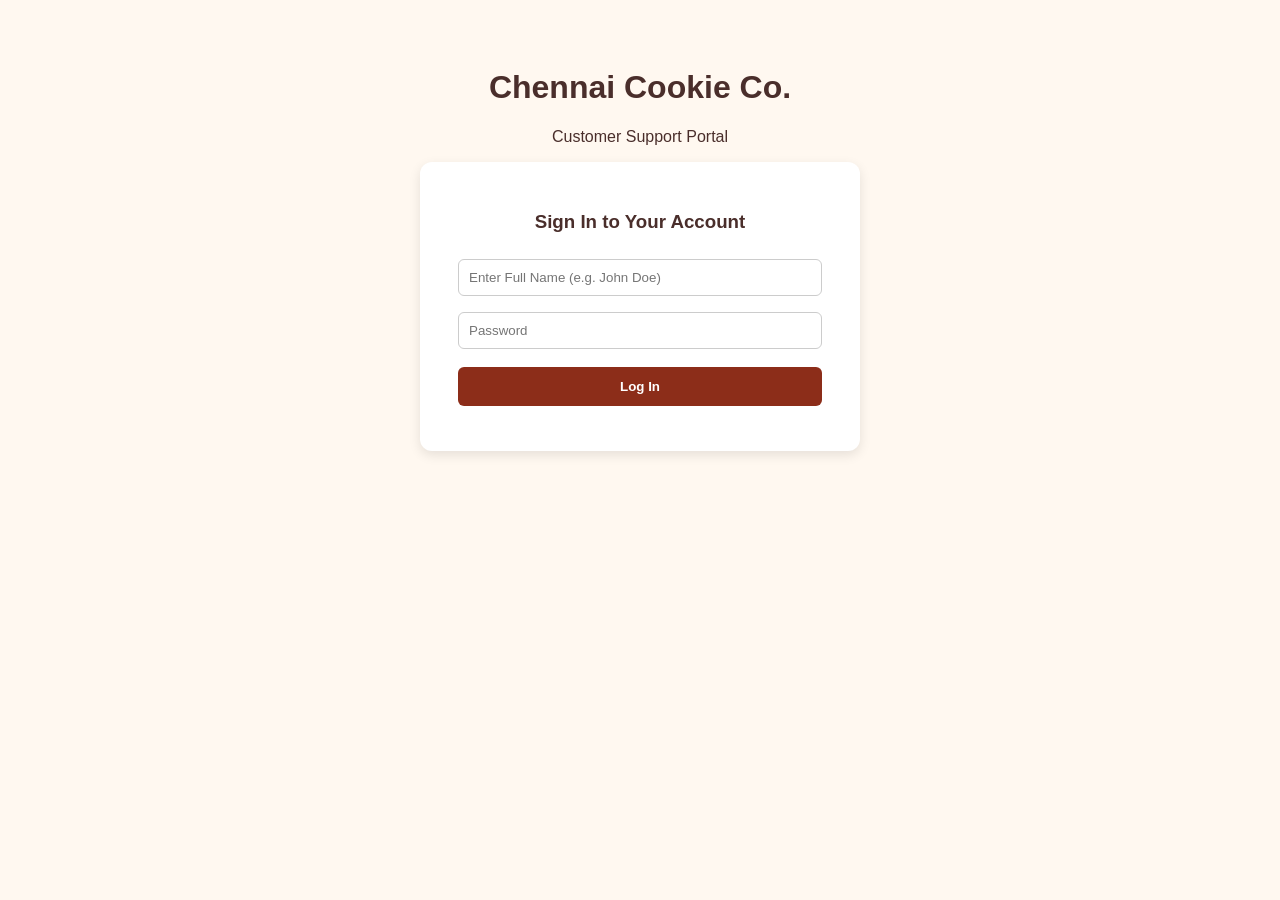
==== index.html @ 2fce51f4 "Update index.html" ====
<!DOCTYPE html>
<html lang="en">
<head>
  <meta charset="UTF-8">
  <meta name="viewport" content="width=device-width, initial-scale=1.0">
  <title>Customer Portal</title>

  <!-- Load Zendesk Web Widget Snippet -->
  <script id="ze-snippet" src="https://static.zdassets.com/ekr/snippet.js?key=9500f84f-a378-455b-ae18-ffb5ad44a24b"></script>

  <style>
    body { font-family: 'Segoe UI', Tahoma, Geneva, Verdana, sans-serif; background: #fff8f0; color: #4a2e2b; padding: 40px; text-align: center; }
    .card { background: white; max-width: 380px; margin: 0 auto; padding: 30px; border-radius: 12px; box-shadow: 0 4px 12px rgba(0,0,0,0.1); }
    input { width: 90%; padding: 10px; margin: 8px 0; border: 1px solid #ccc; border-radius: 6px; }
    button { background: #8c2d19; color: white; border: none; padding: 12px 20px; border-radius: 6px; cursor: pointer; font-weight: bold; width: 96%; margin-top: 10px; }
    button:hover { background: #6b2213; }
    .status { margin-top: 15px; font-size: 14px; font-weight: bold; }
    .logged-in { color: #2e7d32; }
  </style>
</head>
<body>

  <h1>Chennai Cookie Co.</h1>
  <p>Customer Support Portal</p>

  <div class="card" id="login-card">
    <h3>Sign In to Your Account</h3>
    <form id="login-form">
      <input type="text" id="username-input" placeholder="Enter Full Name (e.g. John Doe)" required><br>
      <input type="password" placeholder="Password" required><br>
      <button type="submit">Log In</button>
    </form>
    <div id="status-message" class="status"></div>
  </div>

  <script>
    let activeJwtToken = null;

    // Handle Form Submission
    document.getElementById('login-form').addEventListener('submit', function(e) {
      e.preventDefault();
      
      const usernameVal = document.getElementById('username-input').value;
      const statusDiv = document.getElementById('status-message');
      statusDiv.innerText = 'Authenticating with server...';

      // 1. Send username to Vercel backend to generate custom JWT
      fetch('https://zendesk-auth-backend.vercel.app/api/token', {
        method: 'POST',
        headers: { 'Content-Type': 'application/json' },
        body: JSON.stringify({ username: usernameVal })
      })
      .then(res => res.json())
      .then(data => {
        if (data.token) {
          activeJwtToken = data.token;
          
          // 2. Register callback with Zendesk Web Widget
          zE('messenger', 'loginUser', function(callback) {
            callback(activeJwtToken);
          });

          // 3. UI Updates
          statusDiv.className = 'status logged-in';
          statusDiv.innerText = `Logged in as ${data.user.name}! Open the chat widget below.`;
          
          console.log('JWT registered with Zendesk for:', data.user.name);
        } else {
          statusDiv.innerText = 'Authentication failed.';
        }
      })
      .catch(err => {
        console.error(err);
        statusDiv.innerText = 'Error connecting to backend.';
      });
    });
  </script>

</body>
</html>
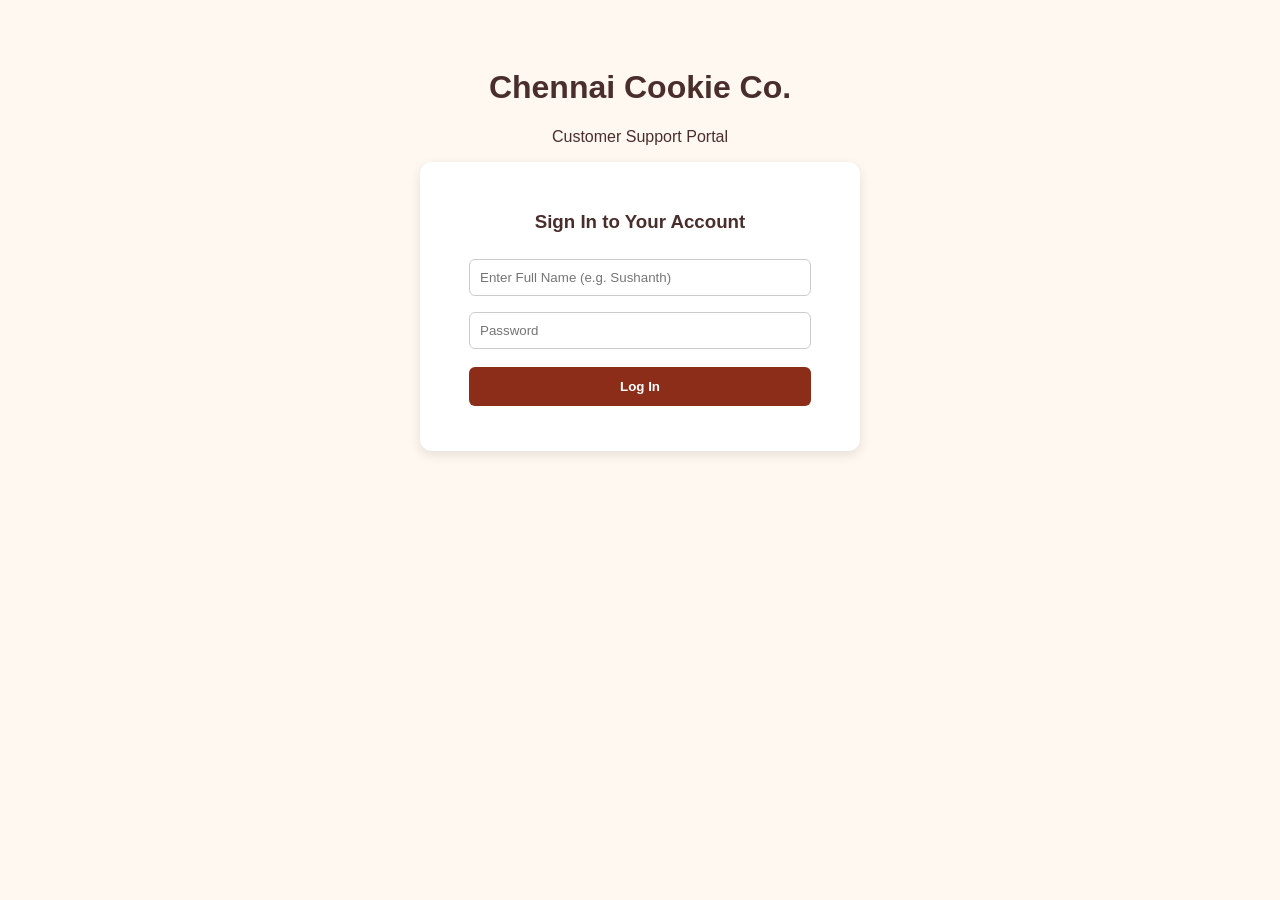
==== commit 244522a7: "Update index.html" ====
--- a/index.html
+++ b/index.html
@@ -11,11 +11,15 @@
   <style>
     body { font-family: 'Segoe UI', Tahoma, Geneva, Verdana, sans-serif; background: #fff8f0; color: #4a2e2b; padding: 40px; text-align: center; }
     .card { background: white; max-width: 380px; margin: 0 auto; padding: 30px; border-radius: 12px; box-shadow: 0 4px 12px rgba(0,0,0,0.1); }
-    input { width: 90%; padding: 10px; margin: 8px 0; border: 1px solid #ccc; border-radius: 6px; }
-    button { background: #8c2d19; color: white; border: none; padding: 12px 20px; border-radius: 6px; cursor: pointer; font-weight: bold; width: 96%; margin-top: 10px; }
-    button:hover { background: #6b2213; }
+    input { width: 90%; padding: 10px; margin: 8px 0; border: 1px solid #ccc; border-radius: 6px; box-sizing: border-box; }
+    button { color: white; border: none; padding: 12px 20px; border-radius: 6px; cursor: pointer; font-weight: bold; width: 90%; margin-top: 10px; }
+    .btn-login { background: #8c2d19; }
+    .btn-login:hover { background: #6b2213; }
+    .btn-logout { background: #555555; display: none; margin: 15px auto 0 auto; }
+    .btn-logout:hover { background: #333333; }
     .status { margin-top: 15px; font-size: 14px; font-weight: bold; }
     .logged-in { color: #2e7d32; }
+    .logged-out { color: #c62828; }
   </style>
 </head>
 <body>
@@ -23,28 +27,36 @@
   <h1>Chennai Cookie Co.</h1>
   <p>Customer Support Portal</p>
 
-  <div class="card" id="login-card">
-    <h3>Sign In to Your Account</h3>
-    <form id="login-form">
-      <input type="text" id="username-input" placeholder="Enter Full Name (e.g. John Doe)" required><br>
-      <input type="password" placeholder="Password" required><br>
-      <button type="submit">Log In</button>
-    </form>
+  <div class="card" id="auth-card">
+    <div id="login-section">
+      <h3>Sign In to Your Account</h3>
+      <form id="login-form">
+        <input type="text" id="username-input" placeholder="Enter Full Name (e.g. Sushanth)" required><br>
+        <input type="password" id="password-input" placeholder="Password" required><br>
+        <button type="submit" class="btn-login">Log In</button>
+      </form>
+    </div>
+
     <div id="status-message" class="status"></div>
+    <button id="logout-btn" class="btn-logout">Log Out</button>
   </div>
 
   <script>
     let activeJwtToken = null;
+    const loginForm = document.getElementById('login-form');
+    const loginSection = document.getElementById('login-section');
+    const logoutBtn = document.getElementById('logout-btn');
+    const statusDiv = document.getElementById('status-message');
 
-    // Handle Form Submission
-    document.getElementById('login-form').addEventListener('submit', function(e) {
+    // 1. LOGIN HANDLER
+    loginForm.addEventListener('submit', function(e) {
       e.preventDefault();
       
       const usernameVal = document.getElementById('username-input').value;
-      const statusDiv = document.getElementById('status-message');
+      statusDiv.className = 'status';
       statusDiv.innerText = 'Authenticating with server...';
 
-      // 1. Send username to Vercel backend to generate custom JWT
+      // Fetch JWT from Vercel backend
       fetch('https://zendesk-auth-backend.vercel.app/api/token', {
         method: 'POST',
         headers: { 'Content-Type': 'application/json' },
@@ -55,24 +67,52 @@
         if (data.token) {
           activeJwtToken = data.token;
           
-          // 2. Register callback with Zendesk Web Widget
+          // Register JWT with Zendesk
           zE('messenger', 'loginUser', function(callback) {
             callback(activeJwtToken);
           });
 
-          // 3. UI Updates
+          // Reset inputs on success
+          loginForm.reset();
+
+          // Update UI (Hide form, show Logout button)
+          loginSection.style.display = 'none';
+          logoutBtn.style.display = 'block';
           statusDiv.className = 'status logged-in';
           statusDiv.innerText = `Logged in as ${data.user.name}! Open the chat widget below.`;
-          
-          console.log('JWT registered with Zendesk for:', data.user.name);
         } else {
+          statusDiv.className = 'status logged-out';
           statusDiv.innerText = 'Authentication failed.';
         }
       })
       .catch(err => {
         console.error(err);
+        statusDiv.className = 'status logged-out';
         statusDiv.innerText = 'Error connecting to backend.';
       });
+    });
+
+    // 2. LOGOUT HANDLER
+    logoutBtn.addEventListener('click', function() {
+      statusDiv.className = 'status';
+      statusDiv.innerText = 'Logging out...';
+
+      // Terminate Zendesk authenticated session
+      zE('messenger', 'logoutUser')
+        .then(function() {
+          activeJwtToken = null;
+
+          // Update UI (Show form, hide Logout button)
+          loginSection.style.display = 'block';
+          logoutBtn.style.display = 'none';
+          statusDiv.className = 'status logged-out';
+          statusDiv.innerText = 'You have logged out. Chat session reset.';
+        })
+        .catch(function(error) {
+          console.error('Error logging out of Zendesk:', error);
+          statusDiv.className = 'status logged-out';
+          statusDiv.innerText = 'Logout failed.';
+        });
     });
   </script>
 
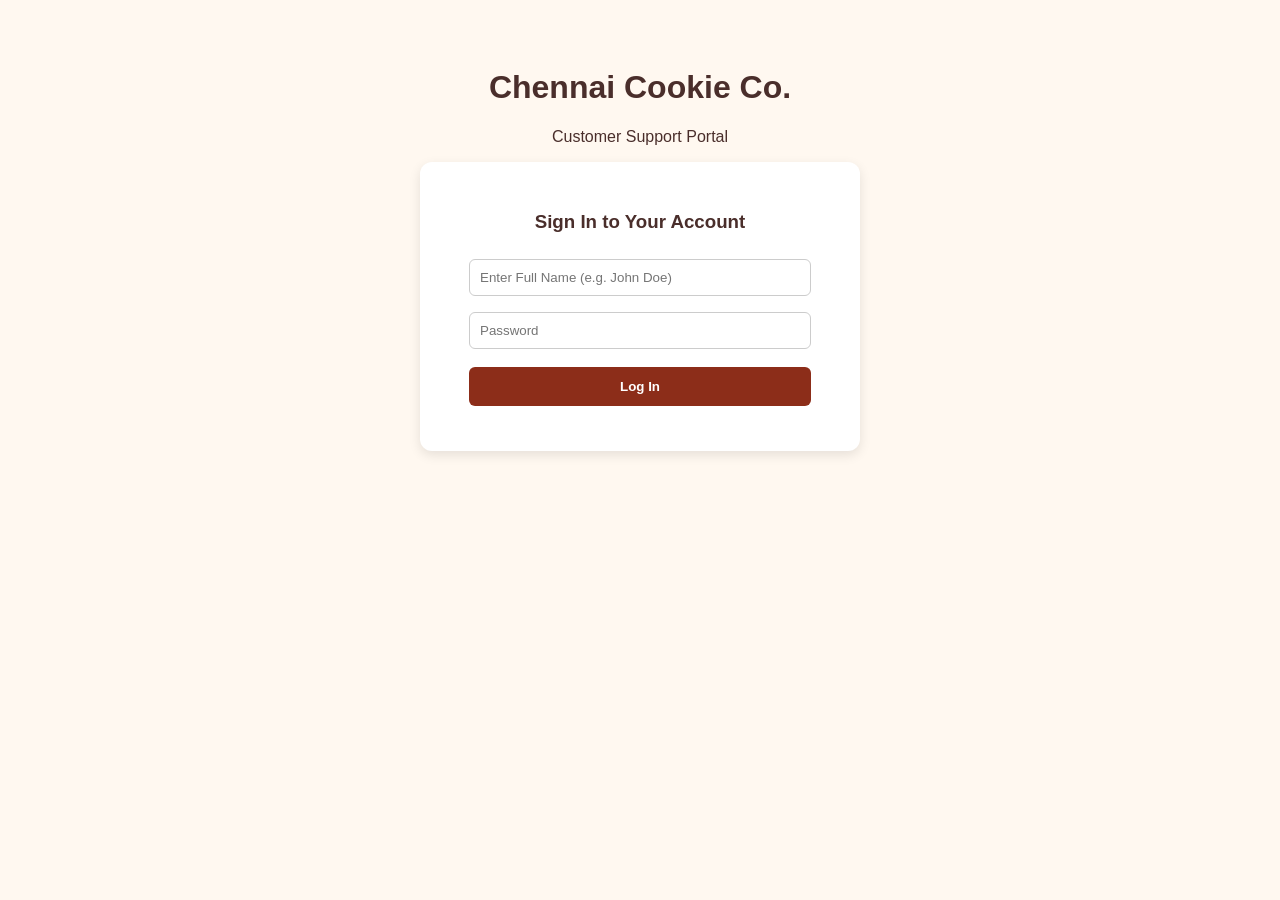
==== commit 04dcda53: "Update index.html" ====
--- a/index.html
+++ b/index.html
@@ -31,7 +31,7 @@
     <div id="login-section">
       <h3>Sign In to Your Account</h3>
       <form id="login-form">
-        <input type="text" id="username-input" placeholder="Enter Full Name (e.g. Sushanth)" required><br>
+        <input type="text" id="username-input" placeholder="Enter Full Name (e.g. John Doe)" required><br>
         <input type="password" id="password-input" placeholder="Password" required><br>
         <button type="submit" class="btn-login">Log In</button>
       </form>
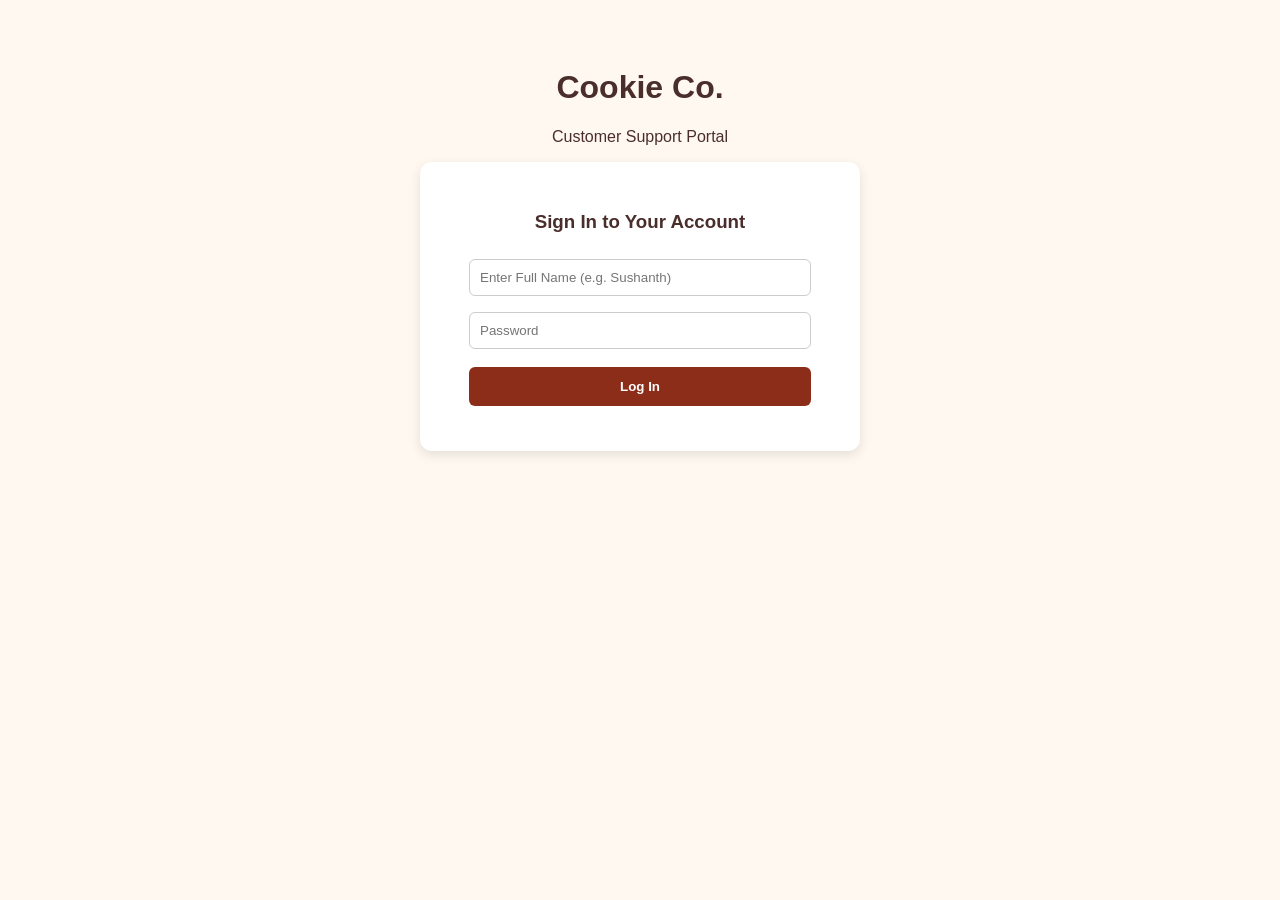
==== commit 26aa8fb9: "Update index.html" ====
--- a/index.html
+++ b/index.html
@@ -3,35 +3,27 @@
 <head>
   <meta charset="UTF-8">
   <meta name="viewport" content="width=device-width, initial-scale=1.0">
-  <title>Customer Portal</title>
+  <title>Chennai Cookie Co. | Customer Portal</title>
 
-  <!-- Load Zendesk Web Widget Snippet -->
+  <!-- External Stylesheet -->
+  <link rel="stylesheet" href="style.css">
+
+  <!-- 1. Zendesk Web Widget Snippet (Replace key with your actual key) -->
   <script id="ze-snippet" src="https://static.zdassets.com/ekr/snippet.js?key=9500f84f-a378-455b-ae18-ffb5ad44a24b"></script>
 
-  <style>
-    body { font-family: 'Segoe UI', Tahoma, Geneva, Verdana, sans-serif; background: #fff8f0; color: #4a2e2b; padding: 40px; text-align: center; }
-    .card { background: white; max-width: 380px; margin: 0 auto; padding: 30px; border-radius: 12px; box-shadow: 0 4px 12px rgba(0,0,0,0.1); }
-    input { width: 90%; padding: 10px; margin: 8px 0; border: 1px solid #ccc; border-radius: 6px; box-sizing: border-box; }
-    button { color: white; border: none; padding: 12px 20px; border-radius: 6px; cursor: pointer; font-weight: bold; width: 90%; margin-top: 10px; }
-    .btn-login { background: #8c2d19; }
-    .btn-login:hover { background: #6b2213; }
-    .btn-logout { background: #555555; display: none; margin: 15px auto 0 auto; }
-    .btn-logout:hover { background: #333333; }
-    .status { margin-top: 15px; font-size: 14px; font-weight: bold; }
-    .logged-in { color: #2e7d32; }
-    .logged-out { color: #c62828; }
-  </style>
+  <!-- External Application Logic -->
+  <script src="app.js" defer></script>
 </head>
 <body>
 
-  <h1>Chennai Cookie Co.</h1>
+  <h1>Cookie Co.</h1>
   <p>Customer Support Portal</p>
 
   <div class="card" id="auth-card">
     <div id="login-section">
       <h3>Sign In to Your Account</h3>
       <form id="login-form">
-        <input type="text" id="username-input" placeholder="Enter Full Name (e.g. John Doe)" required><br>
+        <input type="text" id="username-input" placeholder="Enter Full Name (e.g. Sushanth)" required><br>
         <input type="password" id="password-input" placeholder="Password" required><br>
         <button type="submit" class="btn-login">Log In</button>
       </form>
@@ -41,80 +33,5 @@
     <button id="logout-btn" class="btn-logout">Log Out</button>
   </div>
 
-  <script>
-    let activeJwtToken = null;
-    const loginForm = document.getElementById('login-form');
-    const loginSection = document.getElementById('login-section');
-    const logoutBtn = document.getElementById('logout-btn');
-    const statusDiv = document.getElementById('status-message');
-
-    // 1. LOGIN HANDLER
-    loginForm.addEventListener('submit', function(e) {
-      e.preventDefault();
-      
-      const usernameVal = document.getElementById('username-input').value;
-      statusDiv.className = 'status';
-      statusDiv.innerText = 'Authenticating with server...';
-
-      // Fetch JWT from Vercel backend
-      fetch('https://zendesk-auth-backend.vercel.app/api/token', {
-        method: 'POST',
-        headers: { 'Content-Type': 'application/json' },
-        body: JSON.stringify({ username: usernameVal })
-      })
-      .then(res => res.json())
-      .then(data => {
-        if (data.token) {
-          activeJwtToken = data.token;
-          
-          // Register JWT with Zendesk
-          zE('messenger', 'loginUser', function(callback) {
-            callback(activeJwtToken);
-          });
-
-          // Reset inputs on success
-          loginForm.reset();
-
-          // Update UI (Hide form, show Logout button)
-          loginSection.style.display = 'none';
-          logoutBtn.style.display = 'block';
-          statusDiv.className = 'status logged-in';
-          statusDiv.innerText = `Logged in as ${data.user.name}! Open the chat widget below.`;
-        } else {
-          statusDiv.className = 'status logged-out';
-          statusDiv.innerText = 'Authentication failed.';
-        }
-      })
-      .catch(err => {
-        console.error(err);
-        statusDiv.className = 'status logged-out';
-        statusDiv.innerText = 'Error connecting to backend.';
-      });
-    });
-
-    // 2. LOGOUT HANDLER
-    logoutBtn.addEventListener('click', function() {
-      statusDiv.className = 'status';
-      statusDiv.innerText = 'Logging out...';
-
-      // Terminate Zendesk authenticated session
-      zE('messenger', 'logoutUser')
-        .then(function() {
-          activeJwtToken = null;
-
-          // Update UI (Show form, hide Logout button)
-          loginSection.style.display = 'block';
-          logoutBtn.style.display = 'none';
-          statusDiv.className = 'status logged-out';
-          statusDiv.innerText = 'You have logged out. Chat session reset.';
-        })
-        .catch(function(error) {
-          console.error('Error logging out of Zendesk:', error);
-          statusDiv.className = 'status logged-out';
-          statusDiv.innerText = 'Logout failed.';
-        });
-    });
-  </script>
-
 </body>
 </html>
--- a/style.css
+++ b/style.css
@@ -0,0 +1,68 @@
+body {
+  font-family: 'Segoe UI', Tahoma, Geneva, Verdana, sans-serif;
+  background-color: #fff8f0;
+  color: #4a2e2b;
+  padding: 40px;
+  text-align: center;
+}
+
+.card {
+  background: white;
+  max-width: 380px;
+  margin: 0 auto;
+  padding: 30px;
+  border-radius: 12px;
+  box-shadow: 0 4px 12px rgba(0, 0, 0, 0.1);
+}
+
+input {
+  width: 90%;
+  padding: 10px;
+  margin: 8px 0;
+  border: 1px solid #ccc;
+  border-radius: 6px;
+  box-sizing: border-box;
+}
+
+button {
+  color: white;
+  border: none;
+  padding: 12px 20px;
+  border-radius: 6px;
+  cursor: pointer;
+  font-weight: bold;
+  width: 90%;
+  margin-top: 10px;
+}
+
+.btn-login {
+  background: #8c2d19;
+}
+
+.btn-login:hover {
+  background: #6b2213;
+}
+
+.btn-logout {
+  background: #555555;
+  display: none;
+  margin: 15px auto 0 auto;
+}
+
+.btn-logout:hover {
+  background: #333333;
+}
+
+.status {
+  margin-top: 15px;
+  font-size: 14px;
+  font-weight: bold;
+}
+
+.logged-in {
+  color: #2e7d32;
+}
+
+.logged-out {
+  color: #c62828;
+}
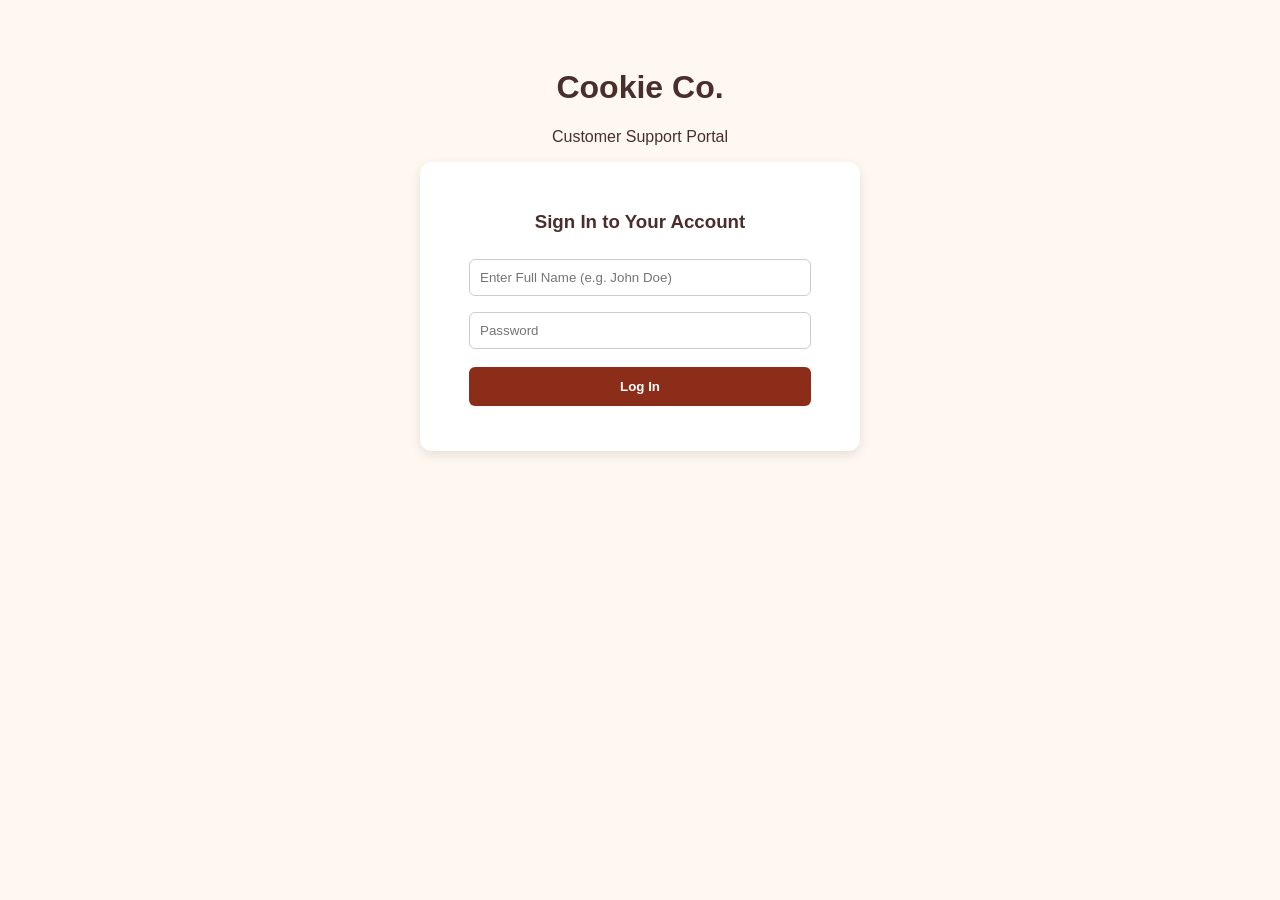
==== commit 78d51937: "Update index.html" ====
--- a/index.html
+++ b/index.html
@@ -23,7 +23,7 @@
     <div id="login-section">
       <h3>Sign In to Your Account</h3>
       <form id="login-form">
-        <input type="text" id="username-input" placeholder="Enter Full Name (e.g. Sushanth)" required><br>
+        <input type="text" id="username-input" placeholder="Enter Full Name (e.g. John Doe)" required><br>
         <input type="password" id="password-input" placeholder="Password" required><br>
         <button type="submit" class="btn-login">Log In</button>
       </form>
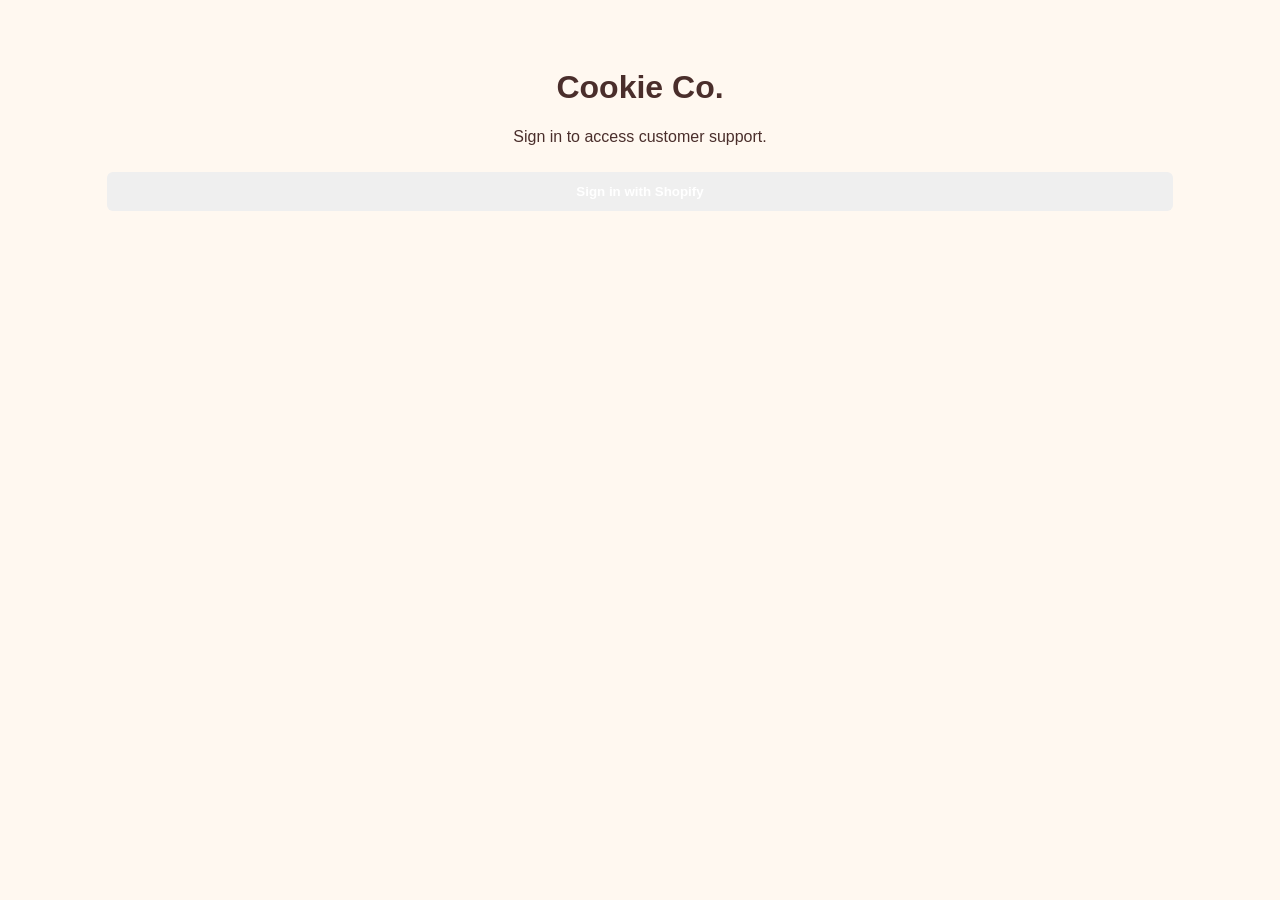
==== commit c779e1a7: "Replace login UI with Shopify login" ====
--- a/index.html
+++ b/index.html
@@ -3,35 +3,31 @@
 <head>
   <meta charset="UTF-8">
   <meta name="viewport" content="width=device-width, initial-scale=1.0">
-  <title>Chennai Cookie Co. | Customer Portal</title>
 
-  <!-- External Stylesheet -->
+  <title>Cookie Co. Support</title>
+
   <link rel="stylesheet" href="style.css">
+</head>
 
-  <!-- 1. Zendesk Web Widget Snippet (Replace key with your actual key) -->
-  <script id="ze-snippet" src="https://static.zdassets.com/ekr/snippet.js?key=9500f84f-a378-455b-ae18-ffb5ad44a24b"></script>
-
-  <!-- External Application Logic -->
-  <script src="app.js" defer></script>
-</head>
 <body>
 
-  <h1>Cookie Co.</h1>
-  <p>Customer Support Portal</p>
+  <main class="container">
 
-  <div class="card" id="auth-card">
-    <div id="login-section">
-      <h3>Sign In to Your Account</h3>
-      <form id="login-form">
-        <input type="text" id="username-input" placeholder="Enter Full Name (e.g. John Doe)" required><br>
-        <input type="password" id="password-input" placeholder="Password" required><br>
-        <button type="submit" class="btn-login">Log In</button>
-      </form>
-    </div>
+    <h1>Cookie Co.</h1>
 
-    <div id="status-message" class="status"></div>
-    <button id="logout-btn" class="btn-logout">Log Out</button>
-  </div>
+    <p>
+      Sign in to access customer support.
+    </p>
+
+    <button id="shopify-login">
+      Sign in with Shopify
+    </button>
+
+    <p id="status"></p>
+
+  </main>
+
+  <script src="app.js"></script>
 
 </body>
-</html>
+</html>
